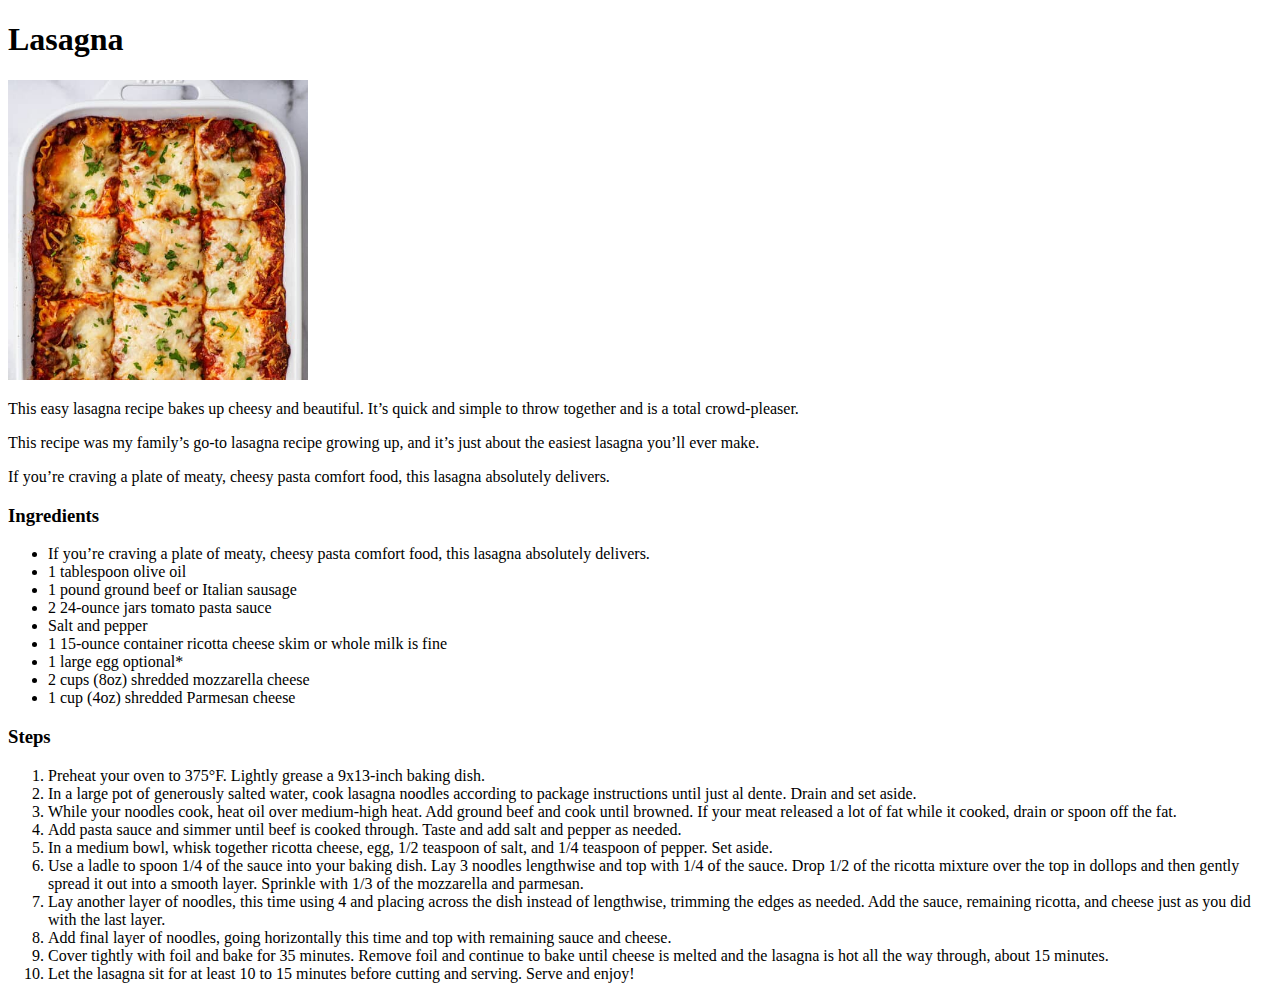
==== recipes/lasagna.html @ fa6064bf "Added image, ingredients and steps to the recipe" ====
<!DOCTYPE html>
<html lang="en">

<head>
    <meta charset="UTF-8">
    <meta name="viewport" content="width=device-width, initial-scale=1.0">
    <title>Odin Recipes</title>
</head>

<body>
    <h1>Lasagna</h1>
    <img src="../img/easy-lasagna-image-square-2-500x500.jpg" alt="Lasanha" width="300">
    <p>This easy lasagna recipe bakes up cheesy and beautiful. It’s quick and simple to throw together and is a total crowd-pleaser.</p>
    <p>This recipe was my family’s go-to lasagna recipe growing up, and it’s just about the easiest lasagna you’ll ever make.</p>
    <p>If you’re craving a plate of meaty, cheesy pasta comfort food, this lasagna absolutely delivers.</p>
    <h3>Ingredients</h3>

    <ul>
        <li>If you’re craving a plate of meaty, cheesy pasta comfort food, this lasagna absolutely delivers.</li>
        <li>1 tablespoon olive oil</li>
        <li>1 pound ground beef or Italian sausage</li>
        <li>2 24-ounce jars tomato pasta sauce</li>
        <li>Salt and pepper</li>
        <li>1 15-ounce container ricotta cheese skim or whole milk is fine</li>
        <li>1 large egg optional*</li>
        <li>2 cups (8oz) shredded mozzarella cheese</li>
        <li>1 cup (4oz) shredded Parmesan cheese</li>
    </ul>

    <h3>Steps</h3>
    <ol>
        <li>Preheat your oven to 375°F. Lightly grease a 9x13-inch baking dish.</li>
        <li>In a large pot of generously salted water, cook lasagna noodles according to package instructions until just al dente. Drain and set aside.</li>
        <li>While your noodles cook, heat oil over medium-high heat. Add ground beef and cook until browned. If your meat released a lot of fat while it cooked, drain or spoon off the fat.</li>
        <li>Add pasta sauce and simmer until beef is cooked through. Taste and add salt and pepper as needed.</li>
        <li>In a medium bowl, whisk together ricotta cheese, egg, 1/2 teaspoon of salt, and 1/4 teaspoon of pepper. Set aside.</li>
        <li>Use a ladle to spoon 1/4 of the sauce into your baking dish. Lay 3 noodles lengthwise and top with 1/4 of the sauce. Drop 1/2 of the ricotta mixture over the top in dollops and then gently spread it out into a smooth layer. Sprinkle with 1/3 of the mozzarella and parmesan.</li>
        <li>Lay another layer of noodles, this time using 4 and placing across the dish instead of lengthwise, trimming the edges as needed. Add the sauce, remaining ricotta, and cheese just as you did with the last layer.</li>
        <li>Add final layer of noodles, going horizontally this time and top with remaining sauce and cheese.</li>
        <li>Cover tightly with foil and bake for 35 minutes. Remove foil and continue to bake until cheese is melted and the lasagna is hot all the way through, about 15 minutes.</li>
        <li>Let the lasagna sit for at least 10 to 15 minutes before cutting and serving. Serve and enjoy!</li>
    </ol>


</body>

</html>
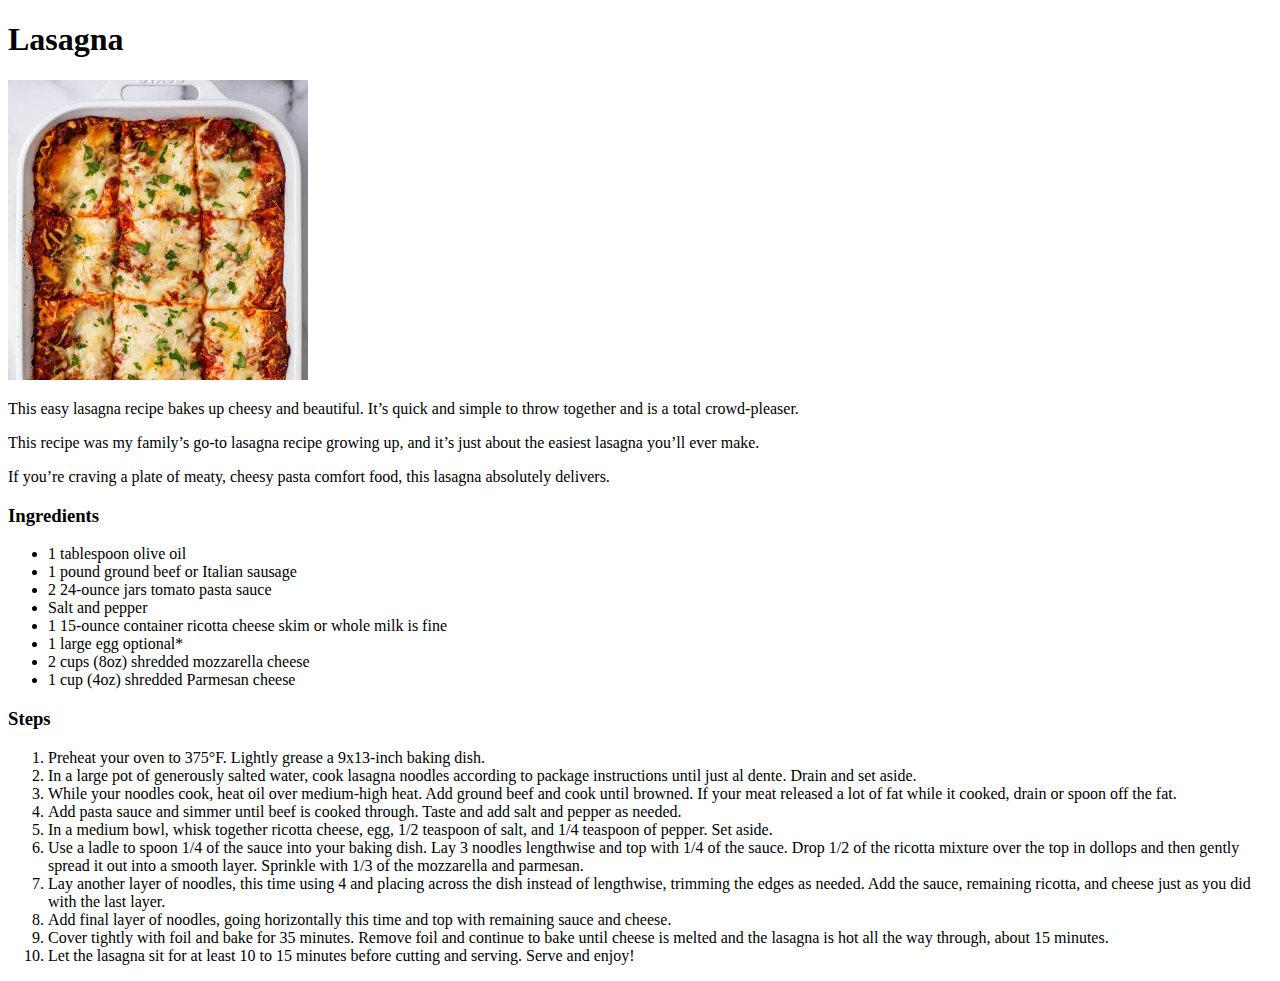
==== commit af35bda1: "Fixed incorrect ingredient" ====
--- a/recipes/lasagna.html
+++ b/recipes/lasagna.html
@@ -16,7 +16,6 @@
     <h3>Ingredients</h3>
 
     <ul>
-        <li>If you’re craving a plate of meaty, cheesy pasta comfort food, this lasagna absolutely delivers.</li>
         <li>1 tablespoon olive oil</li>
         <li>1 pound ground beef or Italian sausage</li>
         <li>2 24-ounce jars tomato pasta sauce</li>
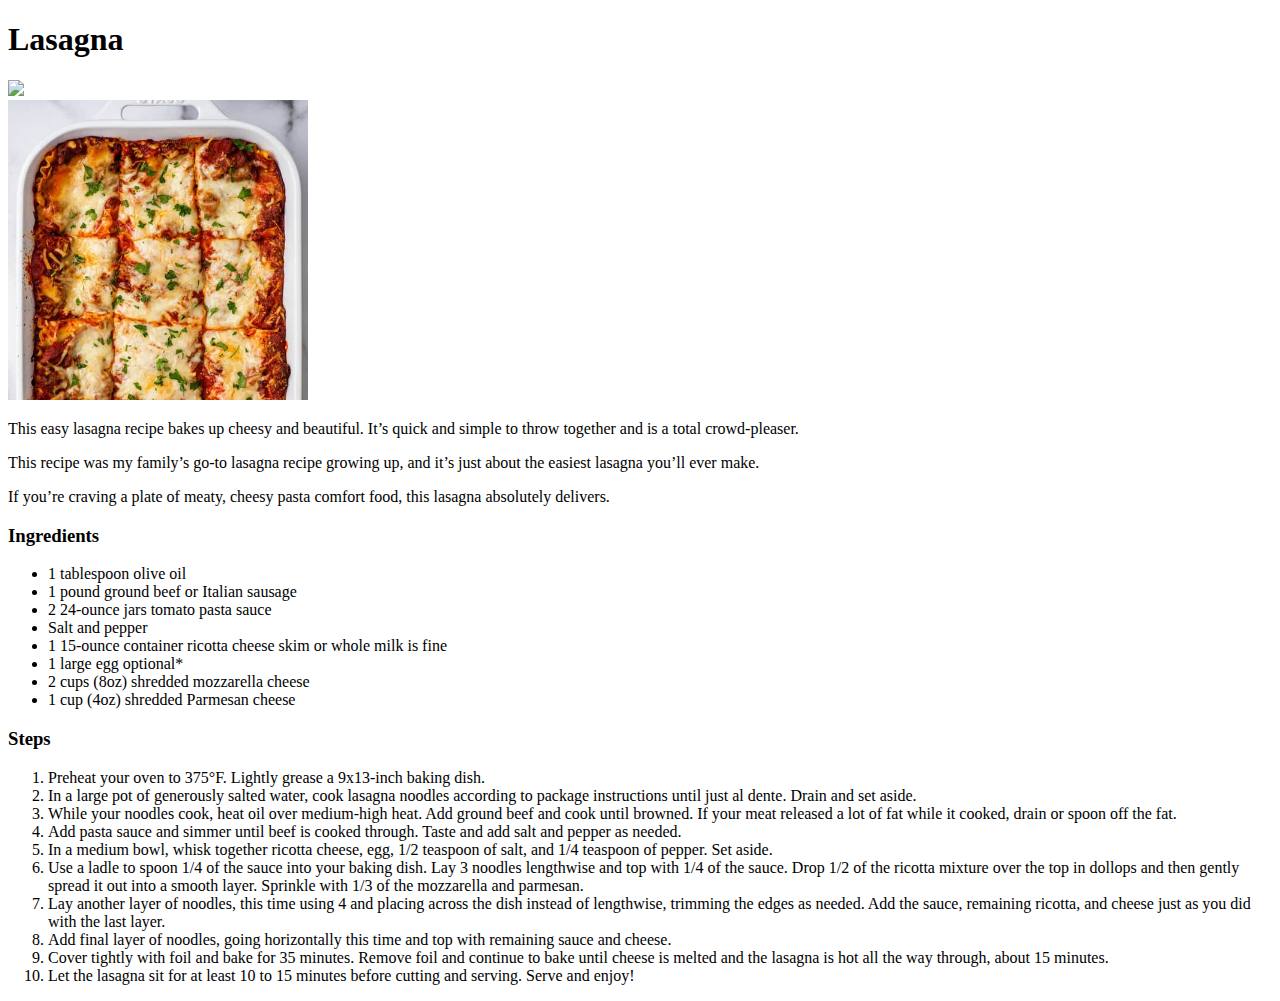
==== commit 6c2e4811: "Updated CSS style and added image hyperlinks on homepage" ====
--- a/recipes/lasagna.html
+++ b/recipes/lasagna.html
@@ -4,17 +4,33 @@
 <head>
     <meta charset="UTF-8">
     <meta name="viewport" content="width=device-width, initial-scale=1.0">
-    <title>Odin Recipes</title>
+    <title>Odin Recipes - Lasagna</title>
+    <link rel="stylesheet" href="../style.css">
+    <link rel="stylesheet" href="https://fonts.googleapis.com/css?family=Lugrasimo">
 </head>
 
 <body>
-    <h1>Lasagna</h1>
-    <img src="../img/easy-lasagna-image-square-2-500x500.jpg" alt="Lasanha" width="300">
-    <p>This easy lasagna recipe bakes up cheesy and beautiful. It’s quick and simple to throw together and is a total crowd-pleaser.</p>
-    <p>This recipe was my family’s go-to lasagna recipe growing up, and it’s just about the easiest lasagna you’ll ever make.</p>
-    <p>If you’re craving a plate of meaty, cheesy pasta comfort food, this lasagna absolutely delivers.</p>
+    <div id="fachada">
+        <h1>Lasagna</h1>
+        <span class="logo">
+             <a href="..">
+                <img src="../img/apple-touch-icon.png">
+             </a>
+            </span>
+    </div>
+
+    <div id="comida">
+        <img src="../img/easy-lasagna-image-square-2-500x500.jpg" alt="Lasanha" width="300">
+    </div>
+
+    <div id="desc">
+        <p>This easy lasagna recipe bakes up cheesy and beautiful. It’s quick and simple to throw together and is a total crowd-pleaser.</p>
+        <p>This recipe was my family’s go-to lasagna recipe growing up, and it’s just about the easiest lasagna you’ll ever make.</p>
+        <p>If you’re craving a plate of meaty, cheesy pasta comfort food, this lasagna absolutely delivers.</p>
+    </div>
+
+    <div id="recipe">
     <h3>Ingredients</h3>
-
     <ul>
         <li>1 tablespoon olive oil</li>
         <li>1 pound ground beef or Italian sausage</li>
@@ -39,6 +55,7 @@
         <li>Cover tightly with foil and bake for 35 minutes. Remove foil and continue to bake until cheese is melted and the lasagna is hot all the way through, about 15 minutes.</li>
         <li>Let the lasagna sit for at least 10 to 15 minutes before cutting and serving. Serve and enjoy!</li>
     </ol>
+</div>
 
 
 </body>
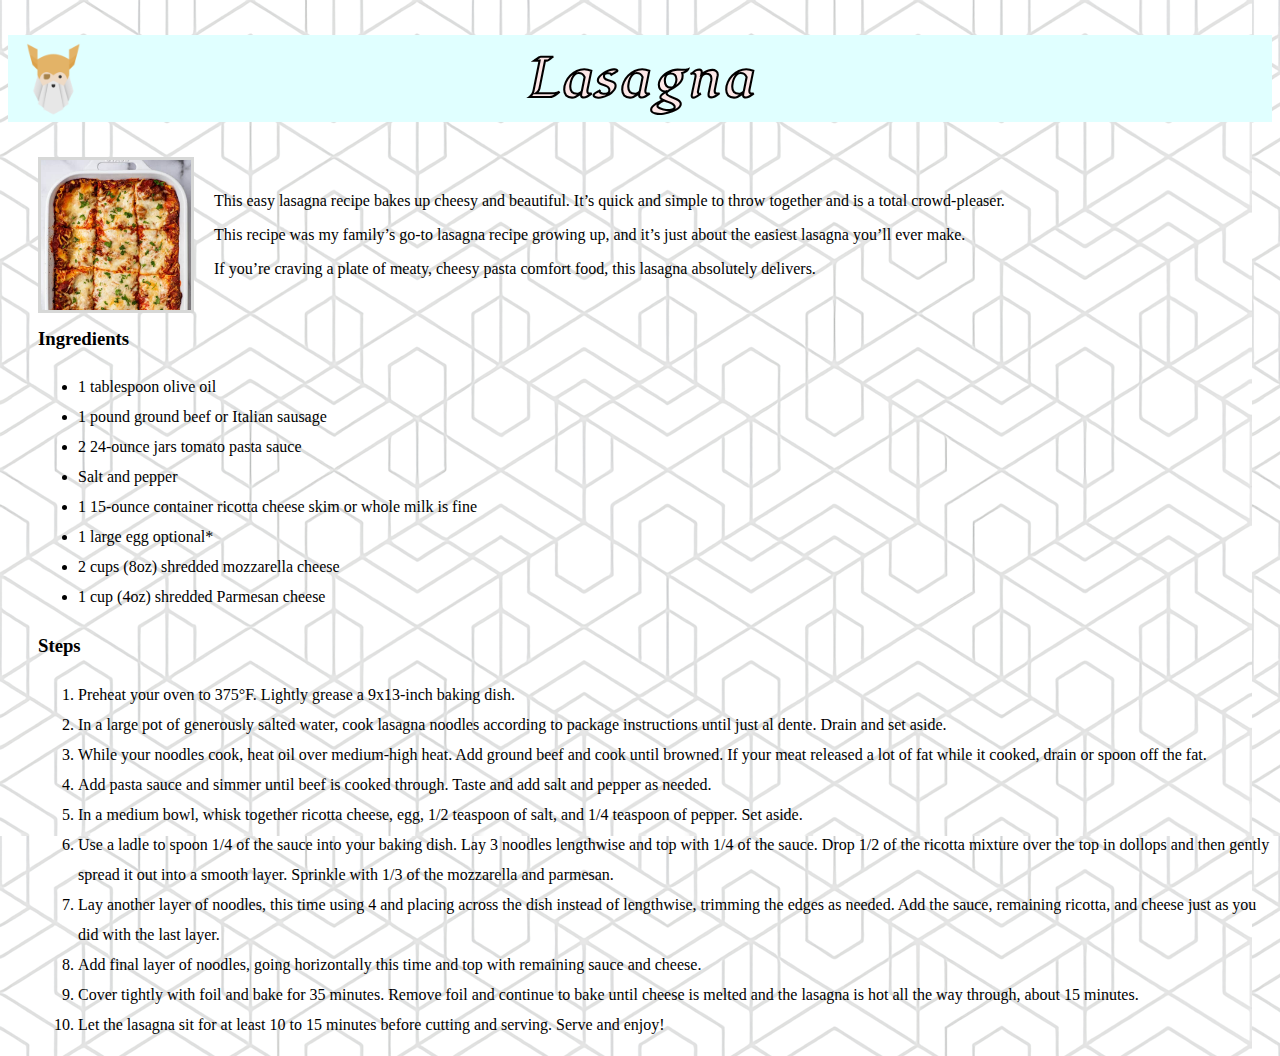
==== commit db7251ce: "Fixed text and image allignment on recipes" ====
--- a/recipes/lasagna.html
+++ b/recipes/lasagna.html
@@ -20,14 +20,15 @@
     </div>
 
     <div id="comida">
-        <img src="../img/easy-lasagna-image-square-2-500x500.jpg" alt="Lasanha" width="300">
+        <img src="../img/easy-lasagna-image-square-2-500x500.jpg" alt="Lasanha">
+        <span id="desc">
+            <p>This easy lasagna recipe bakes up cheesy and beautiful. It’s quick and simple to throw together and is a total crowd-pleaser.</p>
+            <p>This recipe was my family’s go-to lasagna recipe growing up, and it’s just about the easiest lasagna you’ll ever make.</p>
+            <p>If you’re craving a plate of meaty, cheesy pasta comfort food, this lasagna absolutely delivers.</p>
+        </span>
     </div>
 
-    <div id="desc">
-        <p>This easy lasagna recipe bakes up cheesy and beautiful. It’s quick and simple to throw together and is a total crowd-pleaser.</p>
-        <p>This recipe was my family’s go-to lasagna recipe growing up, and it’s just about the easiest lasagna you’ll ever make.</p>
-        <p>If you’re craving a plate of meaty, cheesy pasta comfort food, this lasagna absolutely delivers.</p>
-    </div>
+
 
     <div id="recipe">
     <h3>Ingredients</h3>
--- a/style.css
+++ b/style.css
@@ -0,0 +1,86 @@
+body {
+    font-family: Georgia, 'Times New Roman', Times, serif;
+    background-image: url(img/background.png);
+    }
+
+#fachada {
+    background-color: lightcyan;
+}
+
+#fachada h1 {
+    font-family: 'Lugrasimo', 'Times New Roman', Times, serif;
+    text-align: center;
+    font-size: 52px;
+    color: rgb(253, 231, 231);
+    -webkit-text-stroke-width: 0.5px;
+    -webkit-text-stroke-color: black;
+    background-color: lightcyan;
+    padding: 8px;
+    position: relative;
+}
+
+#comida {
+  display: flex;
+  align-items: center;
+  margin-left: 30px;
+}
+
+#comida img{
+    width: 150px;
+    height: 150px;
+    margin-right: 20px;
+    border: 3px solid #d7d8d7;
+}
+
+.logo a img{
+    width: 75px;
+    height: auto;
+    position: absolute;
+    top: 42px;
+    left: 16px;
+    margin-bottom: 60px;
+}
+
+.logo {
+    text-align: left;
+}
+
+#recipe {
+    position: absolute;
+    color: rgb(0, 0, 0);
+    top: 305px;
+    margin-left: 30px;
+    line-height: 30px;
+}
+
+#lista {
+    position: relative;
+    text-align: center;
+    color: white;
+    display: inline-block;
+}
+
+#lista img{
+    width: 300px;
+    height: 300px;
+    margin-right: 150px;
+    margin-left: 150px;
+}
+
+.prato {
+    position: absolute;
+    top: 50%;
+    left: 50%;
+    transform: translate(-50%, -50%);
+    -webkit-text-stroke-width: 0.75px;
+    -webkit-text-stroke-color: #000;
+    -webkit-text-fill-color: lightcyan;
+    font-size: 38px;
+}
+
+#containersupremo {
+    text-align: center;
+}
+
+
+
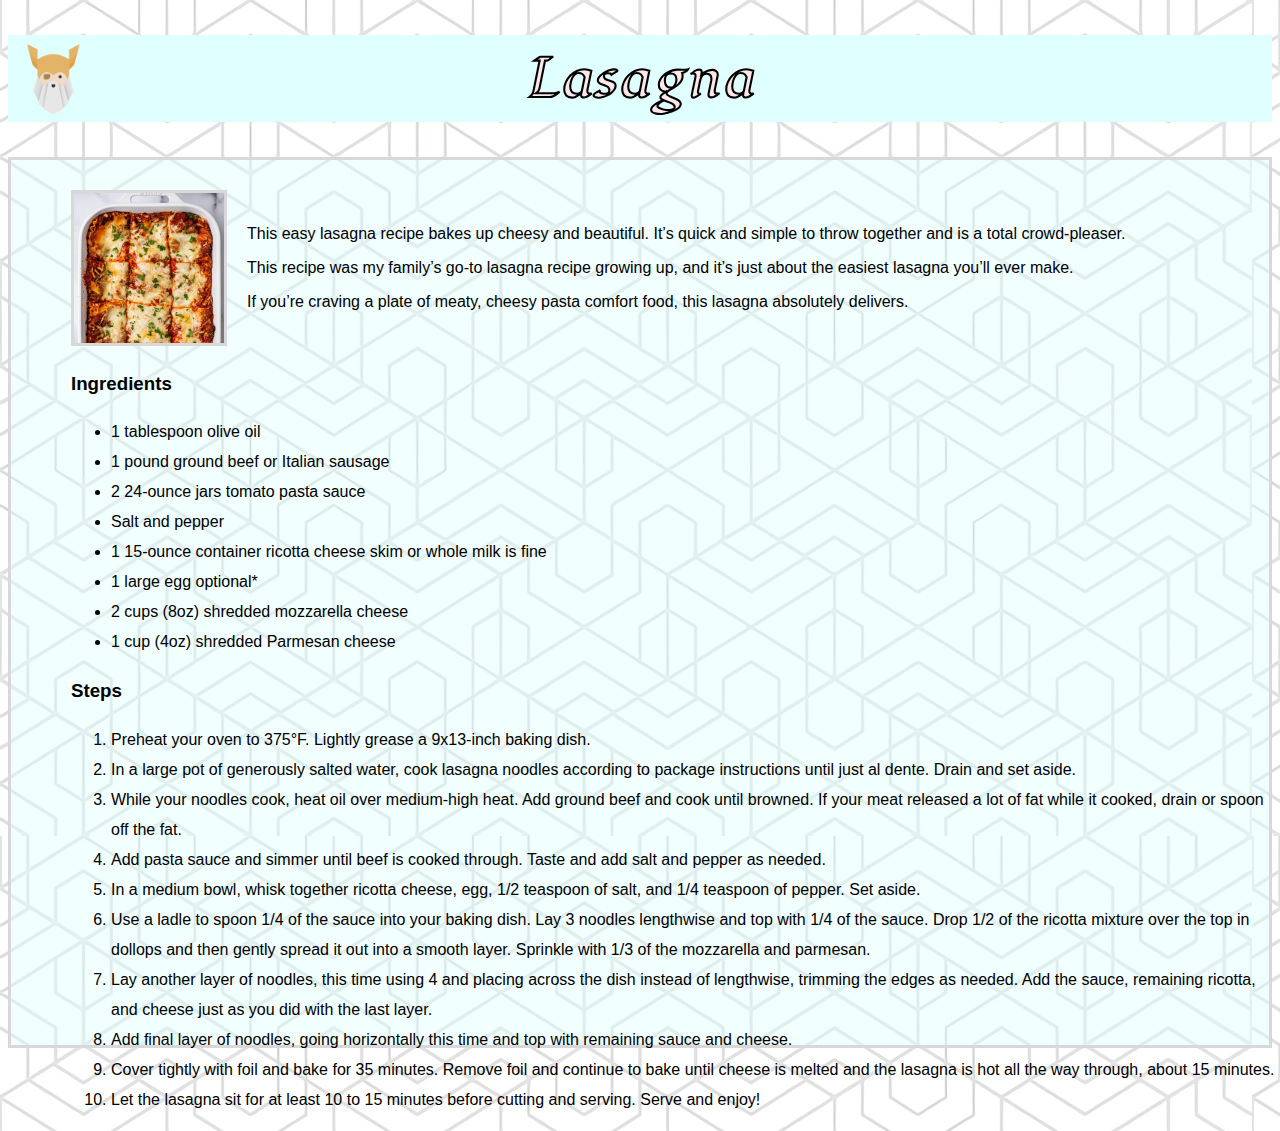
==== commit fff06e89: "Created recipe card with transparent background" ====
--- a/recipes/lasagna.html
+++ b/recipes/lasagna.html
@@ -19,6 +19,7 @@
             </span>
     </div>
 
+    <div id="carta">
     <div id="comida">
         <img src="../img/easy-lasagna-image-square-2-500x500.jpg" alt="Lasanha">
         <span id="desc">
@@ -57,6 +58,7 @@
         <li>Let the lasagna sit for at least 10 to 15 minutes before cutting and serving. Serve and enjoy!</li>
     </ol>
 </div>
+</div>
 
 
 </body>
--- a/style.css
+++ b/style.css
@@ -1,5 +1,5 @@
 body {
-    font-family: Georgia, 'Times New Roman', Times, serif;
+    font-family: 'Franklin Gothic Medium', 'Arial Narrow', Arial, sans-serif;
     background-image: url(img/background.png);
     }
 
@@ -48,9 +48,10 @@
 #recipe {
     position: absolute;
     color: rgb(0, 0, 0);
-    top: 305px;
+    top: 350px;
     margin-left: 30px;
     line-height: 30px;
+    display: block;
 }
 
 #lista {
@@ -65,6 +66,7 @@
     height: 300px;
     margin-right: 150px;
     margin-left: 150px;
+    border: 3px solid #d7d8d7;
 }
 
 .prato {
@@ -82,5 +84,12 @@
     text-align: center;
 }
 
+#carta {
+    background-color: hsla(180, 100%, 94%, 0.450);
+    height: 825px;
+    border: 3px #d7d8d7 solid;
+    padding: 30px;
+}
 
 
+
